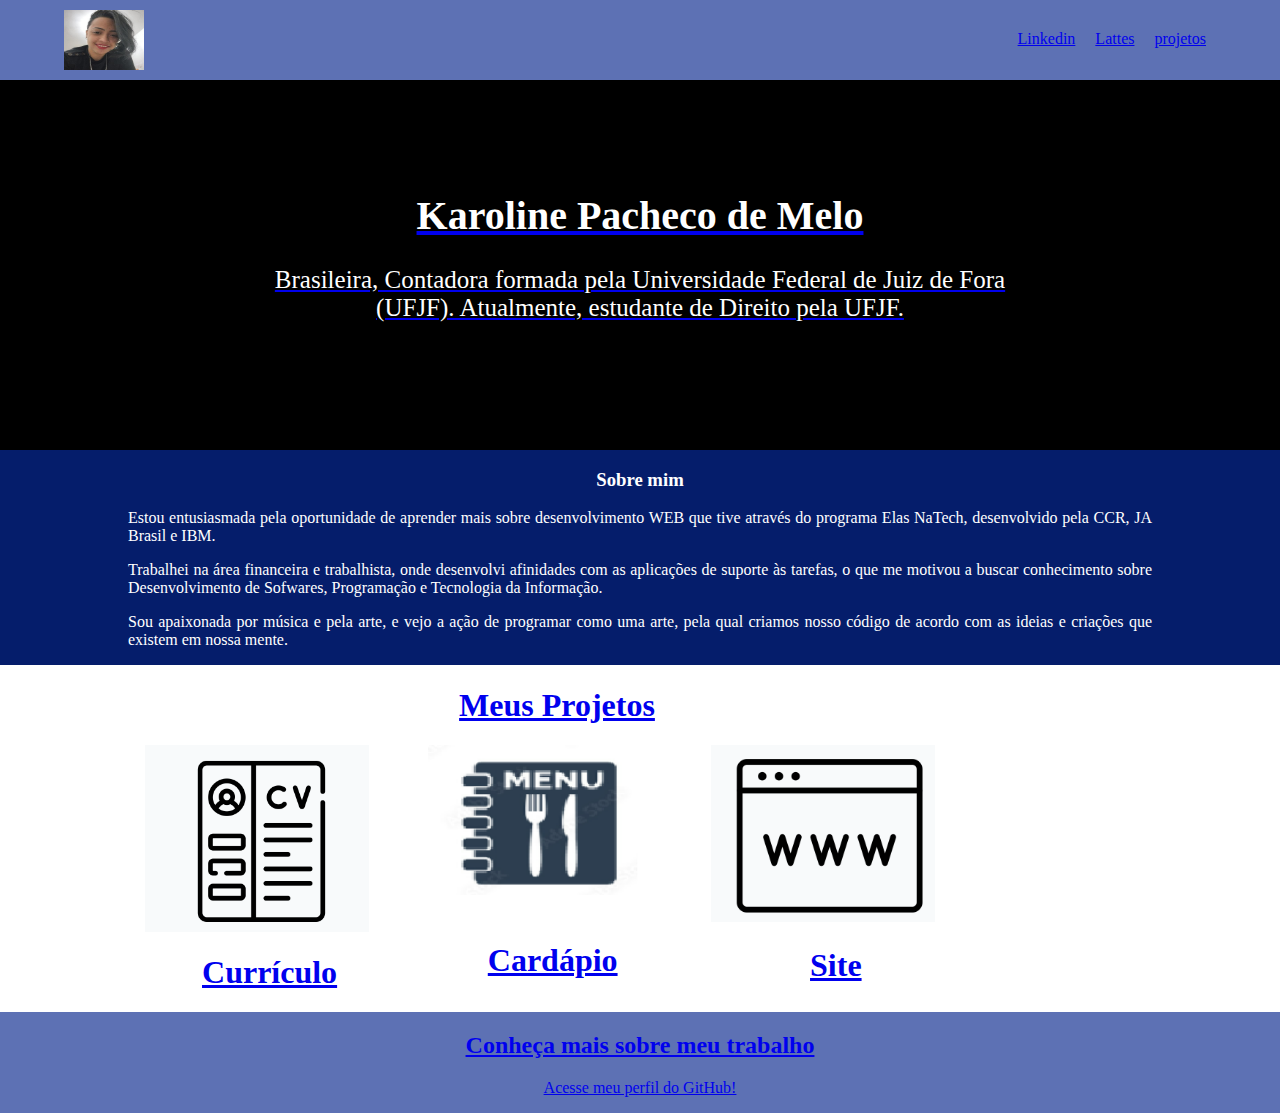
==== index.html @ e0f9ccc9 "Initial commit" ====
<html>
    <head>
        <title>Portifólio Profissional</title>
        <link rel="stylesheet" href="style.css"
        <meta name="viewport" content="width:device-width, initial-scale='1.0">
    </head>
    <body>
        <header>
            <DIV id="logodiv">
                <img id="logo" src="imagens/eu.jpg" alt="Foto de Karoline Melo"
            </DIV>
            <ul id="menu">
                <li><a href="https://www.linkedin.com/in/karoline-melo-09a152280">Linkedin</a></li>
                <li><a href="http://lattes.cnpq.br/0873052496374491">Lattes</a></li>
                <li><a href="#Meus_Projetos"</a>projetos</li>
            </ul>
        </header>
            <div id="imagem_fundo">
                <h1 id="titulo">Karoline Pacheco de Melo</h1>
                <p id="paragrafo">Brasileira, Contadora formada pela Universidade Federal de Juiz de Fora (UFJF). Atualmente, estudante de Direito pela UFJF.</p>
            </div>
        <section id="Sobre mim" class="destaque">
                <h3 class="centralizado">Sobre mim</h3>
                <p>Estou entusiasmada pela oportunidade de aprender mais sobre desenvolvimento WEB que tive através do programa Elas NaTech, desenvolvido pela CCR, JA Brasil e IBM.</P>
                <p>Trabalhei na área financeira e trabalhista, onde desenvolvi afinidades com as aplicações de suporte às tarefas, o que me motivou a buscar conhecimento sobre Desenvolvimento de Sofwares, Programação e Tecnologia da Informação.</p>
                <p>Sou apaixonada por música e pela arte, e vejo a ação de programar como uma arte, pela qual criamos nosso código de acordo com as ideias e criações que existem em nossa mente.</p>
        </section>
        <section id="Meus_Projetos">
            <h1 class="centralizado">Meus Projetos</h1>
            <div class="coluna tres">
                <img class="img" src="imagens/curriculo.png" alt="Currículo"/>
                <h1 class="centralizado"><a href="https://karolinemelo.github.io/Ent1_Curr-culo/"</a>Currículo</h1>
            </div>
            <div class="coluna tres">
                <img class="img" src="imagens/cardápio.png" alt="cardápio"/>
                <h1 class="centralizado"><a href="https://karolinemelo.github.io/cardapio/"</a>Cardápio</h1>
            </div>
            <div class="coluna tres">
                <img class="img" src="imagens/site.png" alt="Site"/>
                <h1 class="centralizado"><a href="https://karolinemelo.github.io/InspJA2/"</a>Site</h1>
            </div>
            </section>
        <footer class="centralizado">
                <h2><b>Conheça mais sobre meu trabalho</b></h2>
                <p><a href="https://github.com/karolinemelo"</a>Acesse meu perfil do GitHub!</p>
        </footer>
    </body>
</html>
---- style.css ----
html, body {
    margin: 0;
}
header {
    background-color: rgb(93, 113, 180);
    color: white;
    height: 80px;
    width: 100%;
    position: fixed;
    z-index: 10;
}
#logo {
    width: 80px;
    height: 60px;
    position: absolute;
    top: 10px;
    margin-left: 5%;
}
#menu {
    float: right;
    margin-right: 5%;
    list-style: none;
    margin-top: 10;
    color: white;
}
li {
    float: left;
    padding: 20 10 20 10;
}
li:hover {
    background-color:rgb(44, 80, 238);
}
#imagem_fundo {
background-color: black;
background-size: cover;
height: 50%;
text-align: center;
color: white;
}
#titulo {
    color:white;
    padding-top: 15%;
    font-size: 40px;
}
#paragrafo {
    color:white;
    padding-left: 20%;
    padding-right: 20%;
    font-size: 25px;
}
.destaque {
    background-color:rgb(5, 29, 107);
    color: white;
}
section{
    padding: 0 10% 0 10%;
    float: left;
    text-align: justify;
    
}
.img {
    width: 90%;
}
.coluna {
    float: left;
    padding: 0 5%;
    position: relative;
}
.coluna.tres {
    width: 29%;
    padding: 0 2%;
}
.centralizado {
    text-align: center;
}
footer {
    background-color:rgb(93, 113, 180);
    float: left;
    width: 100%;
    color: black;
}
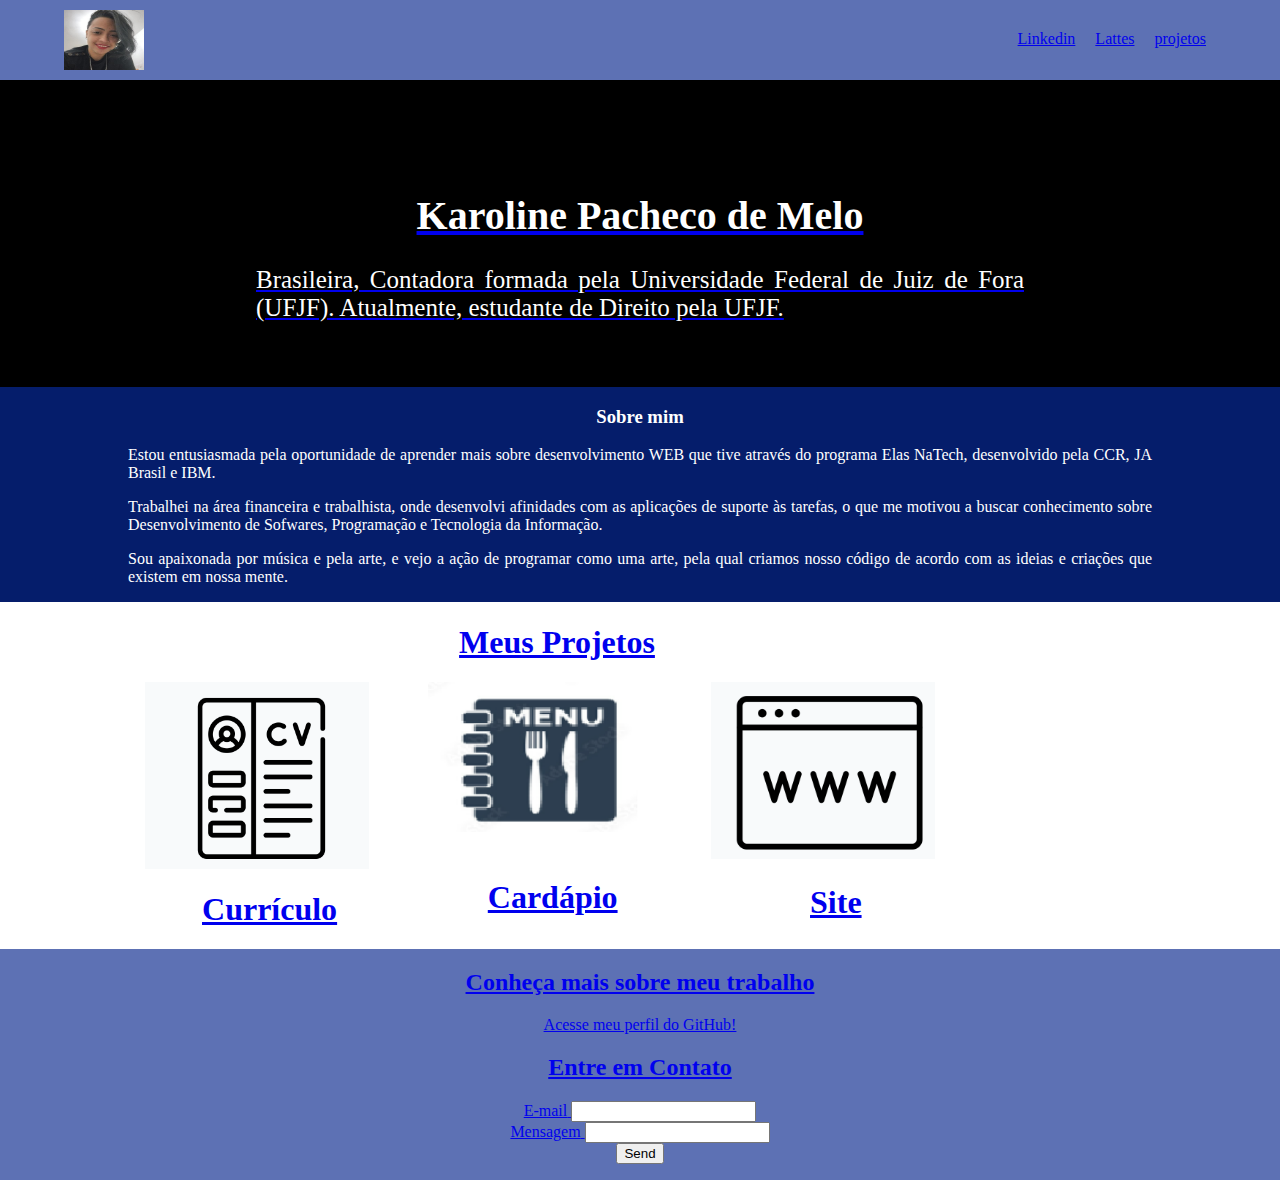
==== commit 19c8aa6c: "1" ====
--- a/index.html
+++ b/index.html
@@ -43,6 +43,20 @@
         <footer class="centralizado">
                 <h2><b>Conheça mais sobre meu trabalho</b></h2>
                 <p><a href="https://github.com/karolinemelo"</a>Acesse meu perfil do GitHub!</p>
+                <h2>Entre em Contato</h2>
+                <form class="contact" action="https://formsubmit.co/karoline.melo@estudante.ufjf.br" method="POST">
+                <div>
+                    <label for="email">E-mail</label>
+                    <input type="email" name="email" required>
+                </div>
+                <div>
+                    <label for="message">Mensagem</label>
+                    <input type="text" id="message" name="message" required="">
+                </div>
+                <button type="submit">Send</button>
+                <input type="hidden" name="_next" value="https://karolinemelo.github.io/easy-portfolio/thanks.html">
+                <input type="hidden" name="_subject" value="New submission!">
+                </form>
         </footer>
     </body>
 </html>--- a/style.css
+++ b/style.css
@@ -33,7 +33,7 @@
 #imagem_fundo {
 background-color: black;
 background-size: cover;
-height: 50%;
+height: 43%;
 text-align: center;
 color: white;
 }
@@ -47,6 +47,8 @@
     padding-left: 20%;
     padding-right: 20%;
     font-size: 25px;
+    text-align: justify;
+    
 }
 .destaque {
     background-color:rgb(5, 29, 107);
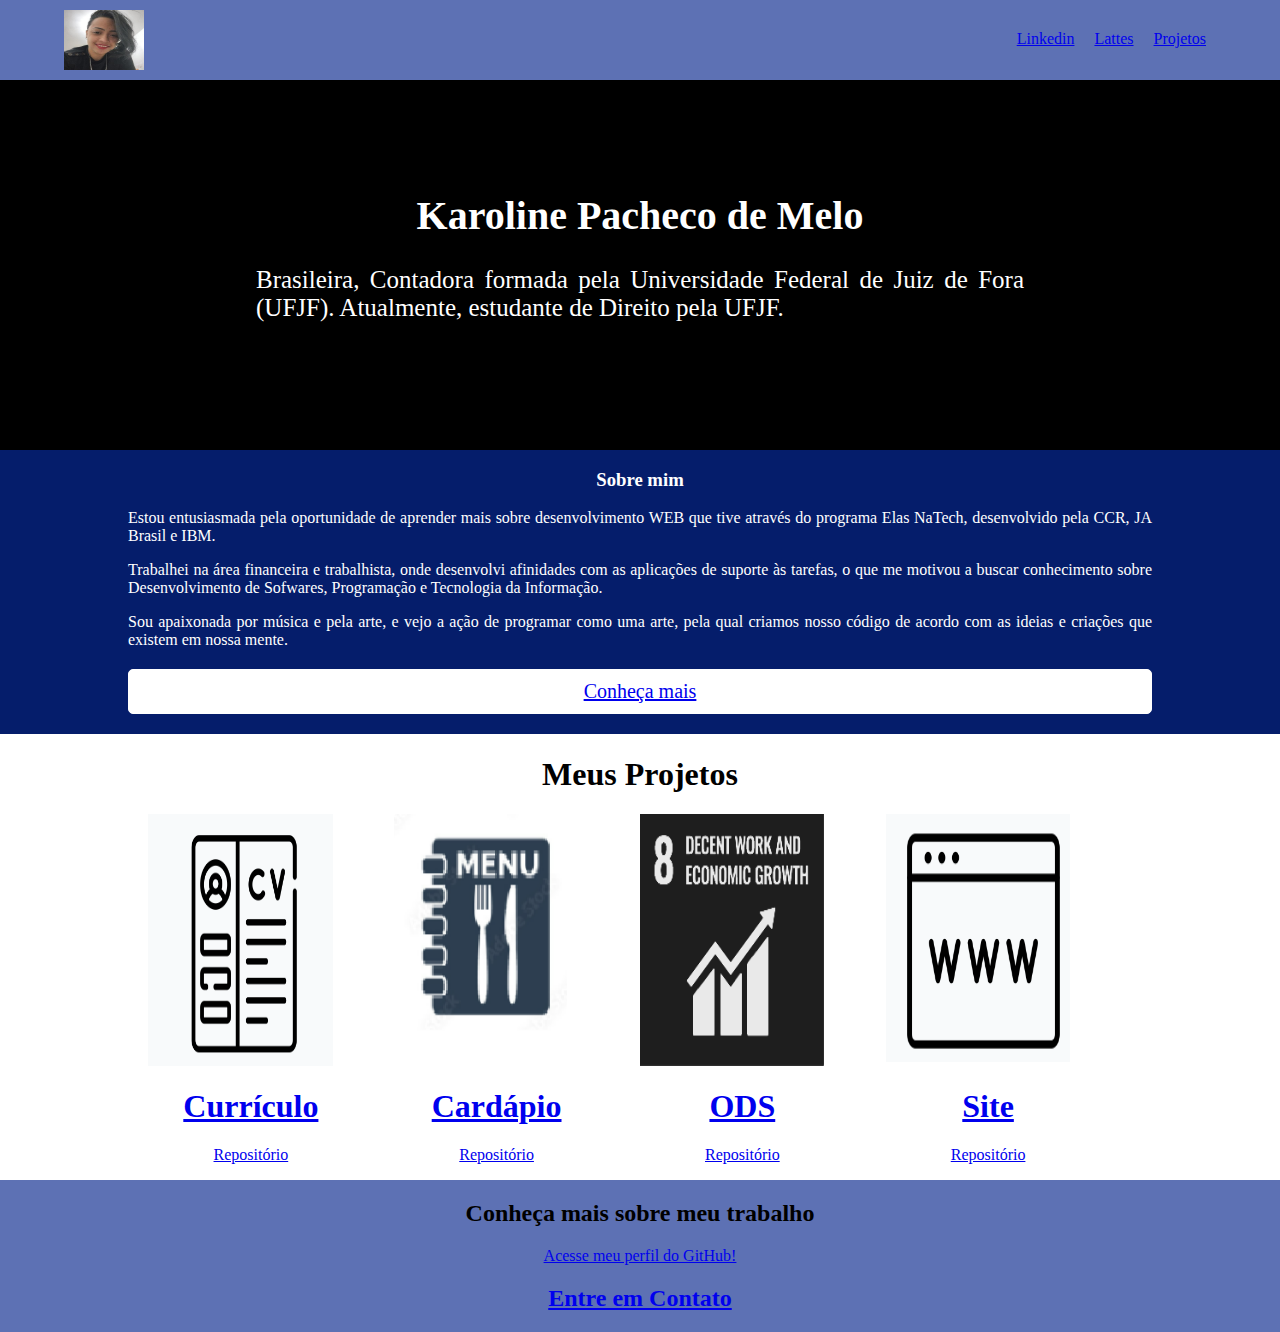
==== commit dbcff138: "final" ====
--- a/index.html
+++ b/index.html
@@ -12,51 +12,59 @@
             <ul id="menu">
                 <li><a href="https://www.linkedin.com/in/karoline-melo-09a152280">Linkedin</a></li>
                 <li><a href="http://lattes.cnpq.br/0873052496374491">Lattes</a></li>
-                <li><a href="#Meus_Projetos"</a>projetos</li>
+                <li><a href="#Meus_Projetos">Projetos</a></li>
             </ul>
         </header>
             <div id="imagem_fundo">
                 <h1 id="titulo">Karoline Pacheco de Melo</h1>
                 <p id="paragrafo">Brasileira, Contadora formada pela Universidade Federal de Juiz de Fora (UFJF). Atualmente, estudante de Direito pela UFJF.</p>
             </div>
+            <div vw class="enabled">
+                <div vw-access-button class="active"></div>
+                <div vw-plugin-wrapper>
+                  <div class="vw-plugin-top-wrapper"></div>
+                </div>
+              </div>
+              <script src="https://vlibras.gov.br/app/vlibras-plugin.js"></script>
+              <script>
+                new window.VLibras.Widget('https://vlibras.gov.br/app');
+              </script>
         <section id="Sobre mim" class="destaque">
                 <h3 class="centralizado">Sobre mim</h3>
                 <p>Estou entusiasmada pela oportunidade de aprender mais sobre desenvolvimento WEB que tive através do programa Elas NaTech, desenvolvido pela CCR, JA Brasil e IBM.</P>
                 <p>Trabalhei na área financeira e trabalhista, onde desenvolvi afinidades com as aplicações de suporte às tarefas, o que me motivou a buscar conhecimento sobre Desenvolvimento de Sofwares, Programação e Tecnologia da Informação.</p>
                 <p>Sou apaixonada por música e pela arte, e vejo a ação de programar como uma arte, pela qual criamos nosso código de acordo com as ideias e criações que existem em nossa mente.</p>
+                <p id="areasinteresse" class="centralizado"><a href="areas.html">Conheça mais</a></p>
         </section>
-        <section id="Meus_Projetos">
+        <section id="Meus_Projetos" class="projects">
             <h1 class="centralizado">Meus Projetos</h1>
             <div class="coluna tres">
                 <img class="img" src="imagens/curriculo.png" alt="Currículo"/>
-                <h1 class="centralizado"><a href="https://karolinemelo.github.io/Ent1_Curr-culo/"</a>Currículo</h1>
+                <h1 class="centralizado"><a href="https://karolinemelo.github.io/Ent1_Curr-culo/">Currículo</a></h1>
+                <p class="centralizado"><a href="https://github.com/karolinemelo/Ent1_Curr-culo" >Repositório</a></p>
             </div>
             <div class="coluna tres">
                 <img class="img" src="imagens/cardápio.png" alt="cardápio"/>
-                <h1 class="centralizado"><a href="https://karolinemelo.github.io/cardapio/"</a>Cardápio</h1>
+                <h1 class="centralizado"><a href="https://karolinemelo.github.io/cardapio/">Cardápio</a></h1>
+                <p class="centralizado"><a href="https://github.com/karolinemelo/cardapio" >Repositório</a></p>
             </div>
             <div class="coluna tres">
-                <img class="img" src="imagens/site.png" alt="Site"/>
-                <h1 class="centralizado"><a href="https://karolinemelo.github.io/InspJA2/"</a>Site</h1>
+                <img class="img" src="imagens/ods8.png" alt="ODS"/>
+                <h1 class="centralizado"><a href="https://karolinemelo.github.io/InspJA1-ODS/">ODS</a></h1>
+                <p class="centralizado"><a href="https://github.com/karolinemelo/InspJA1-ODS" >Repositório</a></p>
+            </div>
+            <div>
+                <div class="coluna tres">
+                    <img class="img" src="imagens/site.png" alt="Site"/>
+                    <h1 class="centralizado"><a href="https://karolinemelo.github.io/InspJA2/">Site</a></h1>
+                    <p class="centralizado"><a href="https://github.com/karolinemelo/InspJA2" >Repositório</a></p>
             </div>
             </section>
         <footer class="centralizado">
                 <h2><b>Conheça mais sobre meu trabalho</b></h2>
-                <p><a href="https://github.com/karolinemelo"</a>Acesse meu perfil do GitHub!</p>
-                <h2>Entre em Contato</h2>
-                <form class="contact" action="https://formsubmit.co/karoline.melo@estudante.ufjf.br" method="POST">
-                <div>
-                    <label for="email">E-mail</label>
-                    <input type="email" name="email" required>
-                </div>
-                <div>
-                    <label for="message">Mensagem</label>
-                    <input type="text" id="message" name="message" required="">
-                </div>
-                <button type="submit">Send</button>
-                <input type="hidden" name="_next" value="https://karolinemelo.github.io/easy-portfolio/thanks.html">
-                <input type="hidden" name="_subject" value="New submission!">
-                </form>
+                <p><a href="https://github.com/karolinemelo">Acesse meu perfil do GitHub!</a></p>
+                <h2><a href="contact.html">Entre em Contato</h2></a>
+                
         </footer>
     </body>
 </html>--- a/style.css
+++ b/style.css
@@ -33,10 +33,11 @@
 #imagem_fundo {
 background-color: black;
 background-size: cover;
-height: 43%;
+height: 50%;
 text-align: center;
 color: white;
 }
+
 #titulo {
     color:white;
     padding-top: 15%;
@@ -62,6 +63,7 @@
 }
 .img {
     width: 90%;
+    height: 28%;
 }
 .coluna {
     float: left;
@@ -69,9 +71,15 @@
     position: relative;
 }
 .coluna.tres {
-    width: 29%;
-    padding: 0 2%;
+    width: 20%;
+    padding: 0 2% 0 2%;
+    float: left;
+    margin: 0 auto;
 }
+.projects {
+    width: 80%;
+}
+
 .centralizado {
     text-align: center;
 }
@@ -80,4 +88,53 @@
     float: left;
     width: 100%;
     color: black;
-}+}
+
+#trajetoria {
+background-color: black;
+background-size: cover;
+text-align: center;
+color: white;
+padding-left: 10;
+padding-top: 10%;
+}
+#justificado {
+    text-align: justify;
+    padding: 10% 0% 15% 5%;
+}
+#icones {
+    padding-top: 10;
+    padding-left: -10;
+}
+#areasinteresse {
+    border: 1px solid white;
+    border-radius: 5px;
+    background-color: white;
+    color: white;
+    padding: 10 20 10 20;
+    text-decoration: initial;
+    font-size: 20px;
+}
+@media all and (max-width: 768px) {
+    .coluna, .coluna.quatro, .coluna.tres, .coluna.dois {
+      display: block;
+      width: 80%;
+      padding: 0;
+      margin: 10px auto;
+      float: none;
+    }
+    header #logo {
+      position: relative;
+      width: 100%;
+      margin-left: 0px;
+      text-align: center;
+    }
+    .menu {
+      visibility: hidden;
+    }
+    figure h1.titulo {
+      margin-top: 40%;
+    }
+    figure h2.titulo {
+      margin: 0 10% 0 10%;
+    }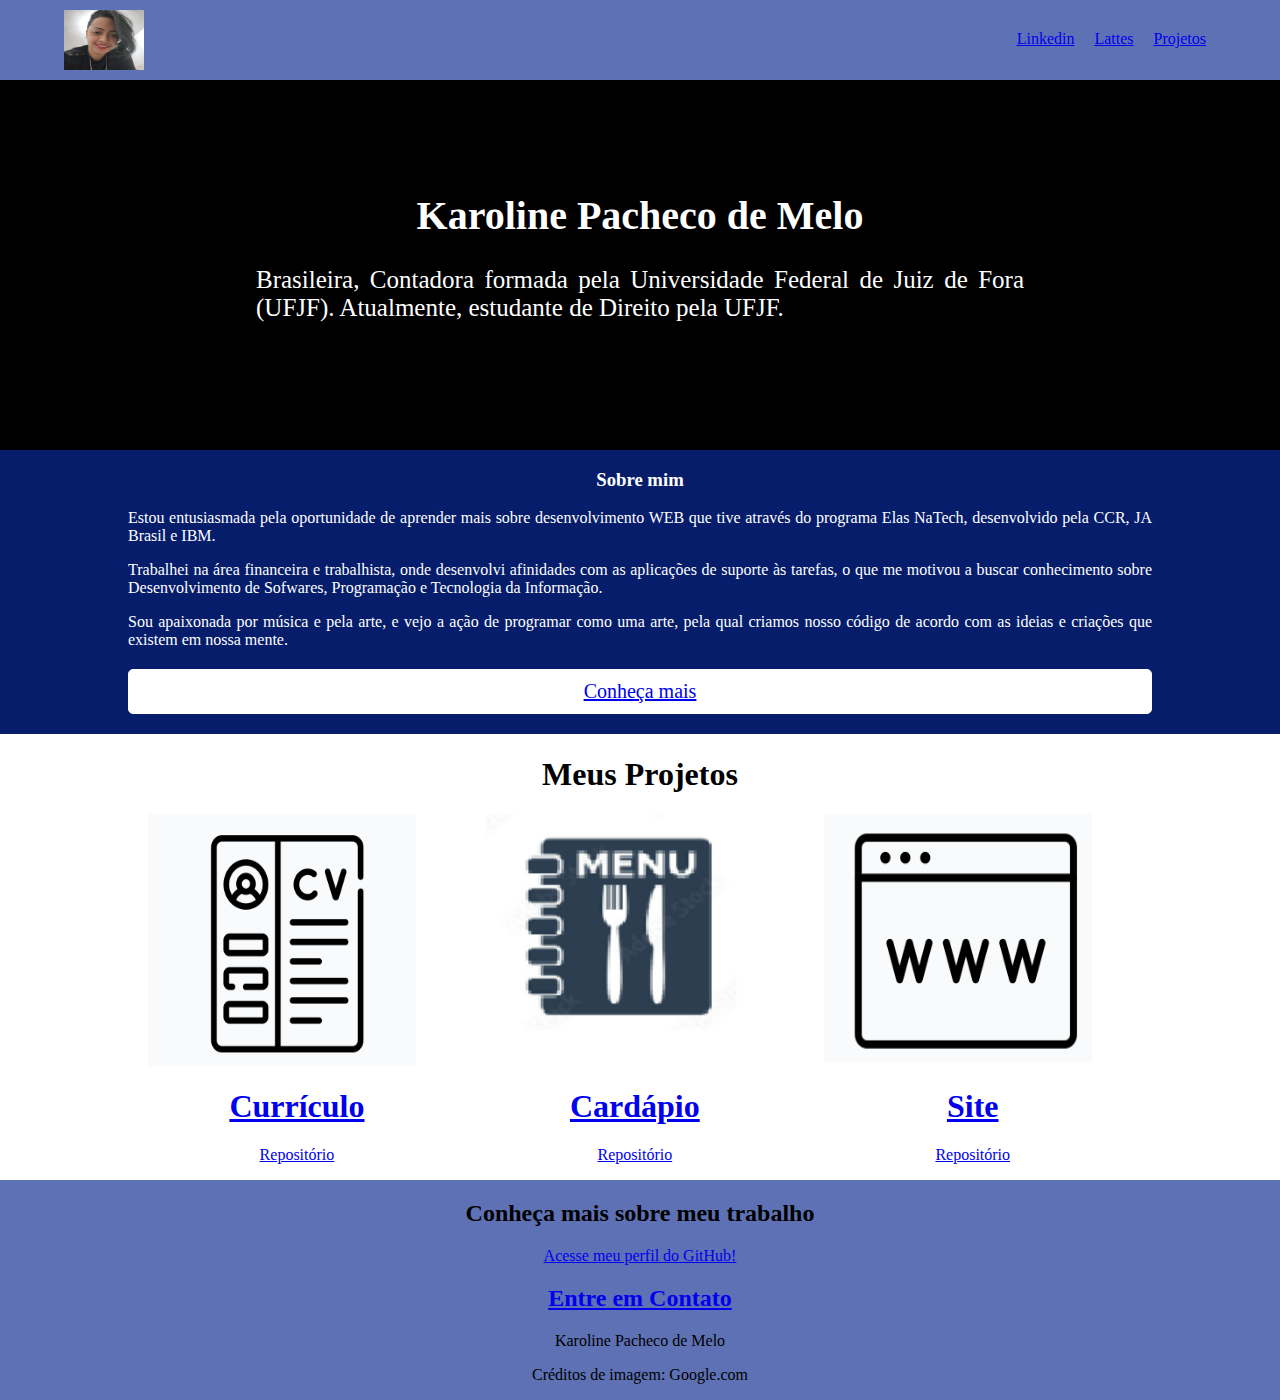
==== commit 06cd9de6: "final3" ====
--- a/index.html
+++ b/index.html
@@ -10,8 +10,8 @@
                 <img id="logo" src="imagens/eu.jpg" alt="Foto de Karoline Melo"
             </DIV>
             <ul id="menu">
-                <li><a href="https://www.linkedin.com/in/karoline-melo-09a152280">Linkedin</a></li>
-                <li><a href="http://lattes.cnpq.br/0873052496374491">Lattes</a></li>
+                <li><a href="https://www.linkedin.com/in/karoline-melo-09a152280" target="_blank">Linkedin</a></li>
+                <li><a href="http://lattes.cnpq.br/0873052496374491" target="_blank">Lattes</a></li>
                 <li><a href="#Meus_Projetos">Projetos</a></li>
             </ul>
         </header>
@@ -34,37 +34,32 @@
                 <p>Estou entusiasmada pela oportunidade de aprender mais sobre desenvolvimento WEB que tive através do programa Elas NaTech, desenvolvido pela CCR, JA Brasil e IBM.</P>
                 <p>Trabalhei na área financeira e trabalhista, onde desenvolvi afinidades com as aplicações de suporte às tarefas, o que me motivou a buscar conhecimento sobre Desenvolvimento de Sofwares, Programação e Tecnologia da Informação.</p>
                 <p>Sou apaixonada por música e pela arte, e vejo a ação de programar como uma arte, pela qual criamos nosso código de acordo com as ideias e criações que existem em nossa mente.</p>
-                <p id="areasinteresse" class="centralizado"><a href="areas.html">Conheça mais</a></p>
+                <p id="areasinteresse" class="centralizado"><a href="areas.html" target="_blank">Conheça mais</a></p>
         </section>
         <section id="Meus_Projetos" class="projects">
             <h1 class="centralizado">Meus Projetos</h1>
             <div class="coluna tres">
                 <img class="img" src="imagens/curriculo.png" alt="Currículo"/>
-                <h1 class="centralizado"><a href="https://karolinemelo.github.io/Ent1_Curr-culo/">Currículo</a></h1>
-                <p class="centralizado"><a href="https://github.com/karolinemelo/Ent1_Curr-culo" >Repositório</a></p>
+                <h1 class="centralizado"><a href="https://karolinemelo.github.io/Ent1_Curr-culo/" target="_blank">Currículo</a></h1>
+                <p class="centralizado"><a href="https://github.com/karolinemelo/Ent1_Curr-culo" target="_blank">Repositório</a></p>
             </div>
             <div class="coluna tres">
-                <img class="img" src="imagens/cardápio.png" alt="cardápio"/>
-                <h1 class="centralizado"><a href="https://karolinemelo.github.io/cardapio/">Cardápio</a></h1>
-                <p class="centralizado"><a href="https://github.com/karolinemelo/cardapio" >Repositório</a></p>
+                <img class="img" src="imagens/cardápio.png" alt="cardápio">
+                <h1 class="centralizado"><a href="https://karolinemelo.github.io/cardapio/" target="_blank">Cardápio</a></h1>
+                <p class="centralizado"><a href="https://github.com/karolinemelo/cardapio" target="_blank">Repositório</a></p>
             </div>
             <div class="coluna tres">
-                <img class="img" src="imagens/ods8.png" alt="ODS"/>
-                <h1 class="centralizado"><a href="https://karolinemelo.github.io/InspJA1-ODS/">ODS</a></h1>
-                <p class="centralizado"><a href="https://github.com/karolinemelo/InspJA1-ODS" >Repositório</a></p>
-            </div>
-            <div>
-                <div class="coluna tres">
-                    <img class="img" src="imagens/site.png" alt="Site"/>
-                    <h1 class="centralizado"><a href="https://karolinemelo.github.io/InspJA2/">Site</a></h1>
-                    <p class="centralizado"><a href="https://github.com/karolinemelo/InspJA2" >Repositório</a></p>
+                    <img class="img" src="imagens/site.png"alt="Site"/>
+                    <h1 class="centralizado"><a href="https://karolinemelo.github.io/InspJA2/" target="_blank">Site</a></h1>
+                    <p class="centralizado"><a href="https://github.com/karolinemelo/InspJA2" target="_blank">Repositório</a></p>
             </div>
             </section>
         <footer class="centralizado">
                 <h2><b>Conheça mais sobre meu trabalho</b></h2>
-                <p><a href="https://github.com/karolinemelo">Acesse meu perfil do GitHub!</a></p>
+                <p><a href="https://github.com/karolinemelo" target="_blank">Acesse meu perfil do GitHub!</a></p>
                 <h2><a href="contact.html">Entre em Contato</h2></a>
-                
+                <p>Karoline Pacheco de Melo</p>
+                <p>Créditos de imagem: Google.com</p>
         </footer>
     </body>
 </html>--- a/style.css
+++ b/style.css
@@ -1,6 +1,7 @@
 html, body {
     margin: 0;
 }
+
 header {
     background-color: rgb(93, 113, 180);
     color: white;
@@ -71,7 +72,7 @@
     position: relative;
 }
 .coluna.tres {
-    width: 20%;
+    width: 29%;
     padding: 0 2% 0 2%;
     float: left;
     margin: 0 auto;
@@ -103,9 +104,10 @@
     padding: 10% 0% 15% 5%;
 }
 #icones {
-    padding-top: 10;
-    padding-left: -10;
+    align-content: center;
+    padding: 10% -10% -10% -10;
 }
+
 #areasinteresse {
     border: 1px solid white;
     border-radius: 5px;
@@ -123,14 +125,27 @@
       margin: 10px auto;
       float: none;
     }
-    header #logo {
+    header {
+        position: relative;
+        width: 100%;
+        margin-left: 0%;
+        margin-right: 0;
+        text-align: center;
+        background-color: rgb(93, 113, 180);
+    }
+    #logo {
       position: relative;
-      width: 100%;
+      width: 10%;
       margin-left: 0px;
       text-align: center;
+
     }
+
     .menu {
       visibility: hidden;
+      position: relative;
+      float: left;
+      background-color: rgb(93, 113, 180);
     }
     figure h1.titulo {
       margin-top: 40%;
